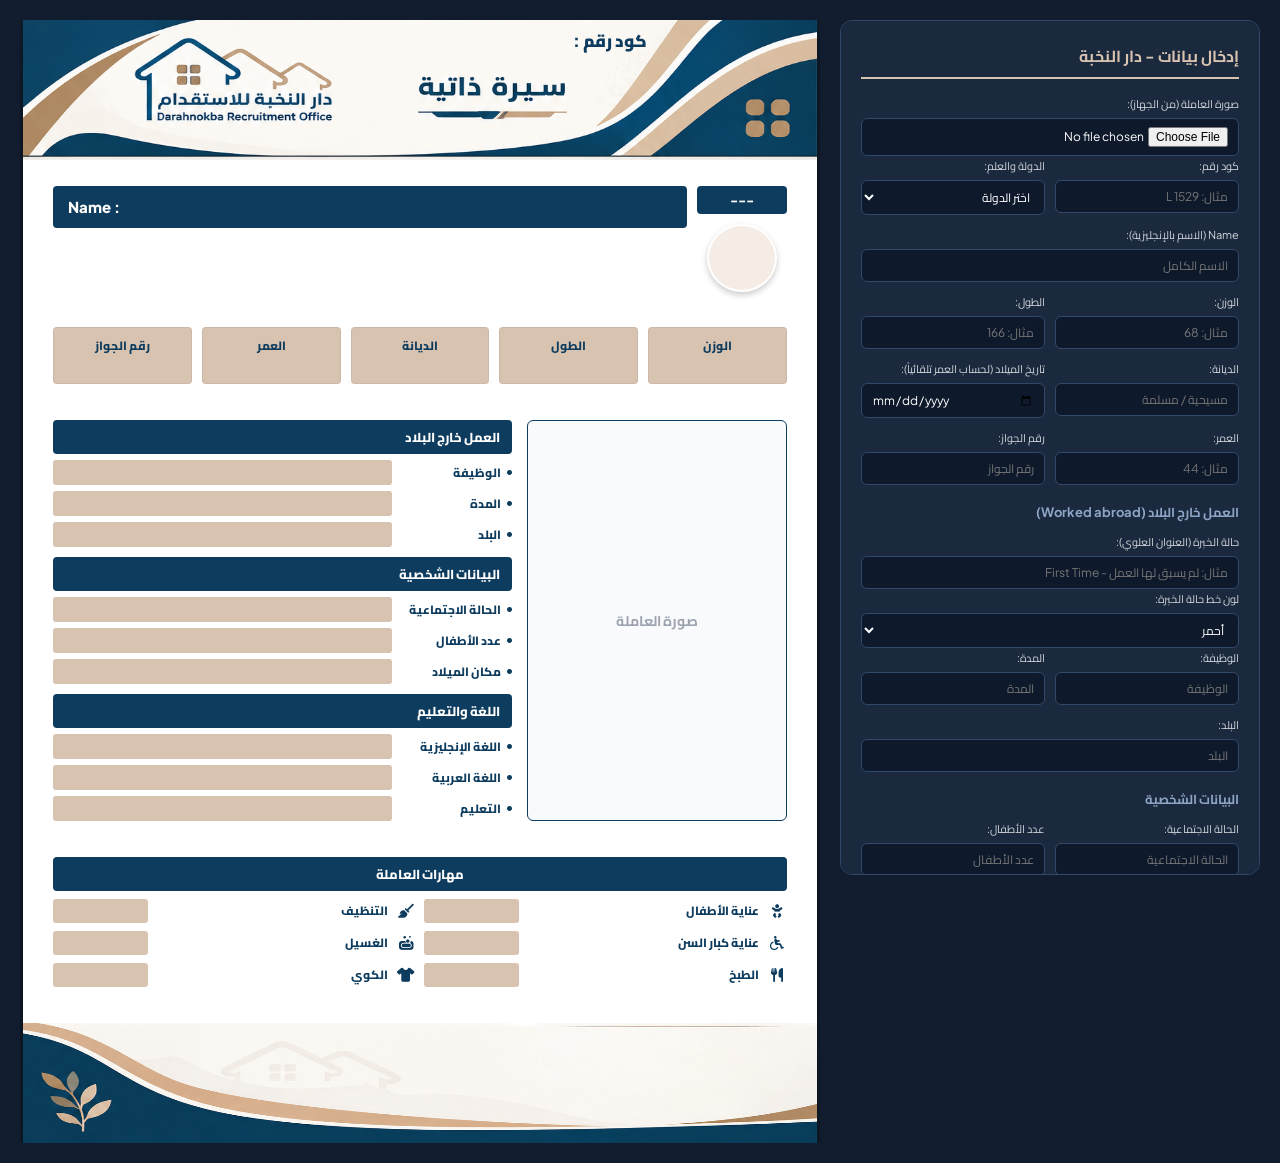
==== cv-dar.html @ 3e5e556e "Add files via upload" ====
<!DOCTYPE html>
<html lang="ar" dir="rtl">
<head>
  <meta charset="UTF-8">
  <meta name="viewport" content="width=device-width, initial-scale=1.0">
  <title>منشئ السيرة الذاتية - شركة دار النخبة للإستقدام</title>
  <link rel="preconnect" href="https://fonts.googleapis.com">
  <link rel="preconnect" href="https://fonts.gstatic.com" crossorigin>
  <link href="https://fonts.googleapis.com/css2?family=Cairo:wght@400;600;700;800;900&display=swap" rel="stylesheet">
  <link rel="stylesheet" href="https://cdnjs.cloudflare.com/ajax/libs/font-awesome/6.4.0/css/all.min.css">
  <link rel="stylesheet" href="cv-style.css">
</head>
<body>

  <div class="app-container">
    
    <!-- لوحة إدخال البيانات -->
    <aside class="editor-panel">
      <h2>إدخال بيانات - دار النخبة</h2>
      <form id="cvForm">
        
        <div class="form-group full-width">
          <label>صورة العاملة (من الجهاز):</label>
          <input type="file" id="inputPhoto" accept="image/*">
        </div>

        <div class="form-grid">
          <div class="form-group">
            <label>كود رقم:</label>
            <input type="text" id="inputCode" placeholder="مثال: L 1529">
          </div>
          <div class="form-group">
            <label>الدولة والعلم:</label>
            <select id="inputCountrySelect">
              <option value="" disabled selected>اختر الدولة</option>
              <option value="الفلبين" data-flag="https://flagcdn.com/w160/ph.png">الفلبين</option>
              <option value="إندونيسيا" data-flag="https://flagcdn.com/w160/id.png">إندونيسيا</option>
              <option value="كينيا" data-flag="https://flagcdn.com/w160/ke.png">كينيا</option>
              <option value="أثيوبيا" data-flag="https://flagcdn.com/w160/et.png">أثيوبيا</option>
              <option value="أوغندا" data-flag="https://flagcdn.com/w160/ug.png">أوغندا</option>
              <option value="سيريلانكا" data-flag="https://flagcdn.com/w160/lk.png">سيريلانكا</option>
            </select>
          </div>
          <div class="form-group full-width">
            <label>Name (الاسم بالإنجليزية):</label>
            <input type="text" id="inputName" placeholder="الاسم الكامل">
          </div>
          <div class="form-group">
            <label>الوزن:</label>
            <input type="text" id="inputWeight" placeholder="مثال: 68">
          </div>
          <div class="form-group">
            <label>الطول:</label>
            <input type="text" id="inputHeight" placeholder="مثال: 166">
          </div>
          <div class="form-group">
            <label>الديانة:</label>
            <input type="text" id="inputReligion" placeholder="مسيحية / مسلمة">
          </div>
          <div class="form-group">
            <label>تاريخ الميلاد (لحساب العمر تلقائياً):</label>
            <input type="date" id="inputBirthDate">
          </div>
          <div class="form-group">
            <label>العمر:</label>
            <input type="text" id="inputAge" placeholder="مثال: 44">
          </div>
          <div class="form-group">
            <label>رقم الجواز:</label>
            <input type="text" id="inputPassport" placeholder="رقم الجواز">
          </div>
        </div>

        <h3>العمل خارج البلاد (Worked abroad)</h3>
        <div class="form-group full-width">
          <label>حالة الخبرة (العنوان العلوي):</label>
          <input type="text" id="inputExpTitle" placeholder="مثال: لم يسبق لها العمل - First Time">
        </div>
        <div class="form-group full-width">
          <label>لون خط حالة الخبرة:</label>
          <select id="inputExpTitleColor">
            <option value="#dc2626" selected>أحمر</option>
            <option value="#000000">أسود</option>
            <option value="#16a34a">أخضر</option>
          </select>
        </div>
        <div class="form-grid">
          <div class="form-group">
            <label>الوظيفة:</label>
            <input type="text" id="inputJob" placeholder="الوظيفة">
          </div>
          <div class="form-group">
            <label>المدة:</label>
            <input type="text" id="inputDuration" placeholder="المدة">
          </div>
          <div class="form-group full-width">
            <label>البلد:</label>
            <input type="text" id="inputExpCountry" placeholder="البلد">
          </div>
        </div>

        <h3>البيانات الشخصية</h3>
        <div class="form-grid">
          <div class="form-group">
            <label>الحالة الاجتماعية:</label>
            <input type="text" id="inputMarital" placeholder="الحالة الاجتماعية">
          </div>
          <div class="form-group">
            <label>عدد الأطفال:</label>
            <input type="text" id="inputChildren" placeholder="عدد الأطفال">
          </div>
          <div class="form-group full-width">
            <label>مكان الميلاد:</label>
            <input type="text" id="inputBirthPlace" placeholder="مكان الميلاد">
          </div>
        </div>

        <h3>اللغة والتعليم</h3>
        <div class="form-grid">
          <div class="form-group">
            <label>اللغة الإنجليزية:</label>
            <input type="text" id="inputEnglish" placeholder="المستوى">
          </div>
          <div class="form-group">
            <label>اللغة العربية:</label>
            <input type="text" id="inputArabic" placeholder="المستوى">
          </div>
          <div class="form-group full-width">
            <label>التعليم:</label>
            <input type="text" id="inputEducation" placeholder="المستوى التعليمي">
          </div>
        </div>

        <h3>مهارات العاملة</h3>
        <div class="form-grid">
          <div class="form-group">
            <label>عناية الأطفال:</label>
            <input type="text" id="inputBabyCare" placeholder="نعم / لا">
          </div>
          <div class="form-group">
            <label>التنظيف:</label>
            <input type="text" id="inputCleaning" placeholder="نعم / لا">
          </div>
          <div class="form-group">
            <label>عناية كبار السن:</label>
            <input type="text" id="inputElderlyCare" placeholder="نعم / لا">
          </div>
          <div class="form-group">
            <label>الغسيل:</label>
            <input type="text" id="inputWashing" placeholder="نعم / لا">
          </div>
          <div class="form-group">
            <label>الطبخ:</label>
            <input type="text" id="inputCooking" placeholder="نعم / لا / WILLING">
          </div>
          <div class="form-group">
            <label>الكوي:</label>
            <input type="text" id="inputIroning" placeholder="نعم / لا">
          </div>
        </div>

        <button type="button" class="btn-download" onclick="downloadCVAsPNG()">تنزيل السيرة الذاتية (PNG)</button>
      </form>
    </aside>

    <!-- المعاينة الحية للقالب -->
    <main class="preview-panel">
      <div class="cv-card" id="cvCard">
        
        <!-- الهيدر العلوي ببانر up.png -->
        <header class="cv-header">
          <img src="up.png" alt="بانر علوي" class="banner-top">
          <div class="header-overlay">
            <div class="header-code">
              <span class="code-title">كود رقم : <span id="cvCode"></span></span>
            </div>
          </div>
        </header>

<!-- شريط الاسم وبجواره (مربع الدولة وتحته العلم) -->
<div class="name-section">
  <div class="flag-container">
    <div class="country-name" id="cvCountryName">---</div>
    <div class="flag-sphere">
      <img id="cvFlagImg" src="" alt="" style="display: none;">
    </div>
  </div>

  <div class="name-bar">
    <span class="label">Name :</span>
    <span id="cvName" class="value"></span>
  </div>
</div>

        <!-- الشريط العلوي (الوزن، الطول، الديانة، العمر، رقم الجواز) -->
        <div class="top-info-grid">
          <div class="info-item"><span class="label">الوزن</span><span id="cvWeight" class="val"></span></div>
          <div class="info-item"><span class="label">الطول</span><span id="cvHeight" class="val"></span></div>
          <div class="info-item"><span class="label">الديانة</span><span id="cvReligion" class="val"></span></div>
          <div class="info-item"><span class="label">العمر</span><span id="cvAge" class="val"></span></div>
          <div class="info-item passport-item"><span class="label">رقم الجواز</span><span id="cvPassport" class="val"></span></div>
        </div>

        <!-- الجسم الرئيسي (القوائم لليمين والصورة لليسار) -->
        <div class="main-body">
          
          <!-- صورة العاملة -->
          <div class="photo-box" id="photoContainer">
            <div class="photo-placeholder">صورة العاملة</div>
          </div>

          <!-- الأقسام والتفاصيل -->
          <div class="details-column">
            
            <!-- قسم العمل خارج البلاد -->
            <section class="cv-block">
              <div class="block-header">
                <span class="header-text">العمل خارج البلاد</span>
                <span id="cvExpTitle" class="exp-subtitle"></span>
              </div>
              <div class="block-body">
                <div class="row-item"><span class="row-label"><i class="fa-solid fa-circle"></i>الوظيفة</span><span id="cvJob" class="val-box"></span></div>
                <div class="row-item"><span class="row-label"><i class="fa-solid fa-circle"></i>المدة</span><span id="cvDuration" class="val-box"></span></div>
                <div class="row-item"><span class="row-label"><i class="fa-solid fa-circle"></i>البلد</span><span id="cvExpCountry" class="val-box"></span></div>
              </div>
            </section>

            <!-- قسم البيانات الشخصية -->
            <section class="cv-block">
              <div class="block-header">
                <span class="header-text">البيانات الشخصية</span>
              </div>
              <div class="block-body">
                <div class="row-item"><span class="row-label"><i class="fa-solid fa-circle"></i>الحالة الاجتماعية</span><span id="cvMarital" class="val-box"></span></div>
                <div class="row-item"><span class="row-label"><i class="fa-solid fa-circle"></i>عدد الأطفال</span><span id="cvChildren" class="val-box"></span></div>
                <div class="row-item"><span class="row-label"><i class="fa-solid fa-circle"></i>مكان الميلاد</span><span id="cvBirthPlace" class="val-box"></span></div>
              </div>
            </section>

            <!-- قسم اللغة والتعليم -->
            <section class="cv-block">
              <div class="block-header">
                <span class="header-text">اللغة والتعليم</span>
              </div>
              <div class="block-body">
                <div class="row-item"><span class="row-label"><i class="fa-solid fa-circle"></i>اللغة الإنجليزية</span><span id="cvEnglish" class="val-box"></span></div>
                <div class="row-item"><span class="row-label"><i class="fa-solid fa-circle"></i>اللغة العربية</span><span id="cvArabic" class="val-box"></span></div>
                <div class="row-item"><span class="row-label"><i class="fa-solid fa-circle"></i>التعليم</span><span id="cvEducation" class="val-box"></span></div>
              </div>
            </section>

          </div>

        </div>

        <!-- قسم مهارات العاملة -->
        <section class="skills-block">
          <div class="block-header center-header">
            <span class="header-text">مهارات العاملة</span>
          </div>
          <div class="skills-grid">
            <div class="skill-row">
              <i class="fa-solid fa-baby"></i>
              <span class="skill-label">عناية الأطفال</span>
              <span id="cvBabyCare" class="skill-val"></span>
            </div>
            <div class="skill-row">
              <i class="fa-solid fa-broom"></i>
              <span class="skill-label">التنظيف</span>
              <span id="cvCleaning" class="skill-val"></span>
            </div>
            <div class="skill-row">
              <i class="fa-solid fa-wheelchair"></i>
              <span class="skill-label">عناية كبار السن</span>
              <span id="cvElderlyCare" class="skill-val"></span>
            </div>
            <div class="skill-row">
              <i class="fa-solid fa-soap"></i>
              <span class="skill-label">الغسيل</span>
              <span id="cvWashing" class="skill-val"></span>
            </div>
            <div class="skill-row">
              <i class="fa-solid fa-utensils"></i>
              <span class="skill-label">الطبخ</span>
              <span id="cvCooking" class="skill-val"></span>
            </div>
            <div class="skill-row">
              <i class="fa-solid fa-shirt"></i>
              <span class="skill-label">الكوي</span>
              <span id="cvIroning" class="skill-val"></span>
            </div>
          </div>
        </section>

        <!-- الفوتر السفلي ببانر down.jpg -->
        <footer class="cv-footer">
          <img src="down.png" alt="بانر سفلي" class="banner-bottom">
        </footer>

      </div>
    </main>

  </div>

  <script src="https://cdnjs.cloudflare.com/ajax/libs/html2canvas/1.4.1/html2canvas.min.js"></script>
  <script src="cv-script.js"></script>
</body>
</html>
---- cv-style.css ----
/* استدعاء خط Cairo للعربية و Plus Jakarta Sans للإنجليزية والأرقام */
@import url('https://fonts.googleapis.com/css2?family=Cairo:wght@400;600;700;800;900&family=Plus+Jakarta+Sans:wght@500;600;700;800&display=swap');

* {
  box-sizing: border-box;
  margin: 0;
  padding: 0;
  /* ترتيب الخطوط: يبدأ بالإنجليزية ثم العربي الأصلي Cairo */
  font-family: 'Plus Jakarta Sans', 'Cairo', sans-serif;
}

body {
  background-color: #111d2e;
  color: #fff;
  direction: rtl;
  min-height: 100vh;
}

:root {
  --dar-blue: #0e3c5e;
  --dar-beige: #d8c2b0;
  --dar-bg-light: #f5ece5;
  --dar-dark: #1f2937;
  --border-color: #314868;
}

.app-container {
  display: flex;
  gap: 20px;
  padding: 20px;
  max-width: 1650px;
  margin: 0 auto;
}

.editor-panel {
  width: 420px;
  background: #1a293d;
  padding: 20px;
  border-radius: 12px;
  border: 1px solid var(--border-color);
  max-height: 95vh;
  overflow-y: auto;
}

.editor-panel h2 {
  font-size: 16px;
  color: var(--dar-beige);
  margin-bottom: 15px;
  border-bottom: 2px solid var(--dar-beige);
  padding-bottom: 6px;
}

.editor-panel h3 {
  font-size: 13px;
  color: #8da4c4;
  margin: 15px 0 8px 0;
}

.form-grid {
  display: grid;
  grid-template-columns: 1fr 1fr;
  gap: 10px;
}

.form-group {
  display: flex;
  flex-direction: column;
  gap: 4px;
}

.full-width {
  grid-column: span 2;
}

label {
  font-size: 11px;
  color: #d1d5db;
}

input[type="text"], input[type="date"], input[type="file"], select {
  background: #0e1a2b;
  border: 1px solid var(--border-color);
  color: #fff;
  padding: 8px 10px;
  border-radius: 6px;
  font-size: 12px;
  outline: none;
}

select option {
  background: #0e1a2b;
  color: #fff;
}

.btn-download {
  width: 100%;
  background: var(--dar-beige);
  color: var(--dar-blue);
  font-weight: 800;
  padding: 12px;
  border: none;
  border-radius: 8px;
  cursor: pointer;
  margin-top: 20px;
  font-size: 14px;
  transition: 0.2s;
}

.btn-download:hover {
  background: #c7af9a;
}

.preview-panel {
  flex: 1;
  display: flex;
  justify-content: center;
  align-items: flex-start;
  overflow-x: auto;
}

/* ورقة A4 التفاعلية */
.cv-card {
  width: 210mm;
  height: 297mm;
  background: #ffffff;
  color: #1f2937;
  padding: 0 30px 0 30px;
  box-shadow: 0 10px 30px rgba(0, 0, 0, 0.5);
  display: flex;
  flex-direction: column;
  justify-content: space-between;
  position: relative;
  box-sizing: border-box;
}

/* 1. الهيدر البانورامي العلوي */
.cv-header {
  position: relative;
  width: calc(100% + 60px);
  margin-right: -30px;
  margin-left: -30px;
  height: 140px;
  overflow: hidden;
}

.banner-top {
  width: 100%;
  height: 100%;
  object-fit: fill;
}

.header-overlay {
  position: absolute;
  top: 0;
  left: 0;
  width: 100%;
  height: 100%;
  display: flex;
  align-items: center;
  justify-content: flex-end;
  padding: 0 45px;
  pointer-events: none;
}

.header-code {
  position: absolute;
  left: 550px;
  top: 5px;
}

.code-title {
  font-size: 17px;
  font-weight: 900;
  color: #0e3c5e;
}

/* 2. شريط الاسم والعلم */
.name-section {
  display: flex;
  align-items: flex-start; /* يحاذي المكونات من الأعلى */
  justify-content: flex-start;
  gap: 10px;
  margin-top: -10px;
  direction: rtl;
}

/* شريط الاسم الكحلي */
.name-bar {
  flex: 1;
  background: var(--dar-blue);
  color: #fff;
  padding: 8px 15px;
  display: flex;
  align-items: center;
  justify-content: flex-start;
  direction: ltr;
  gap: 10px;
  font-size: 15px;
  font-weight: 800;
  min-height: 42px;
  border-radius: 4px;
}

.name-bar .label {
  font-size: 15px;
  font-weight: 800;
  color: #ffffff;
  white-space: nowrap;
}

.name-bar .value {
  font-size: 15px;
  color: #ffffff;
  word-break: break-all;
  text-align: left;
}

/* حاوية تجمع مربع الدولة والعلم بشكل عمودي فوق بعض */
.flag-container {
  width: 90px;
  display: flex;
  flex-direction: column; /* ترتيب عمودي: المربع فوق والعلم تحته */
  align-items: center;
  flex-shrink: 0;
}

/* المربع الكحلي لاسم الدولة */
.country-name {
  background: var(--dar-blue);
  color: #fff;
  width: 100%;
  text-align: center;
  font-size: 13px;
  font-weight: 800;
  padding: 6px 0;
  border-radius: 4px;
}

/* دائرة العلم أسفل المربع الكحلي مباشرة */
.flag-sphere {
  width: 70px;
  height: 68px;
  border-radius: 50%;
  overflow: hidden;
  box-shadow: 0 3px 6px rgba(0,0,0,0.2);
  border: 2px solid #fff;
  margin-top: 10px; /* تداخل بسيط وجميل مع المربع */
  background: var(--dar-bg-light);
  display: flex;
  align-items: center;
  justify-content: center;
  z-index: 2;
}

.flag-sphere img {
  width: 100%;
  height: 100%;
  object-fit: cover;
}

/* 3. مربعات البيانات العلوية */
.top-info-grid {
  display: grid;
  grid-template-columns: repeat(5, 1fr);
  gap: 10px;
}

.info-item {
  background: var(--dar-beige);
  padding: 6px 4px;
  display: flex;
  flex-direction: column;
  align-items: center;
  justify-content: center;
  border-radius: 4px;
  min-height: 48px;
  border: 1px solid rgba(0,0,0,0.05);
}

.info-item .label {
  font-size: 12px;
  font-weight: 800;
  color: var(--dar-blue);
  margin-bottom: 2px;
}

.info-item .val {
  font-size: 13px;
  font-weight: 800;
  color: #000;
  min-height: 18px;
  display: flex;
  align-items: center;
}

/* 4. الجسم الرئيسي */
.main-body {
  display: flex;
  gap: 15px;
  align-items: stretch;
}

.details-column {
  flex: 1;
  display: flex;
  flex-direction: column;
  gap: 10px;
}

.photo-box {
  width: 260px;
  height: 100%;
  min-height: 370px;
  border: 1.5px solid var(--dar-blue);
  border-radius: 6px;
  display: flex;
  align-items: center;
  justify-content: center;
  background: #f8fafc;
  overflow: hidden;
}

.photo-placeholder {
  color: #9ca3af;
  font-weight: 700;
  font-size: 14px;
}

.cv-block {
  display: flex;
  flex-direction: column;
}

.block-header {
  background: var(--dar-blue);
  color: #fff;
  padding: 5px 12px;
  font-size: 13px;
  font-weight: 800;
  display: flex;
  justify-content: space-between;
  align-items: center;
  border-radius: 4px;
}

.exp-subtitle {
  color: #dc2626;
  font-size: 12px;
  font-weight: 800;
}

.block-body {
  padding: 6px 0 0 0;
  display: flex;
  flex-direction: column;
  gap: 6px;
}

.row-item {
  display: flex;
  align-items: center;
  justify-content: space-between;
  gap: 10px;
}

.row-label {
  font-size: 12px;
  font-weight: 800;
  color: var(--dar-blue);
  display: flex;
  align-items: center;
  gap: 6px;
  width: 110px;
  justify-content: start;
}

.row-label i {
  font-size: 5px;
  color: var(--dar-blue);
}

.val-box {
  flex: 1;
  background: var(--dar-beige);
  padding: 4px 8px;
  font-size: 12px;
  font-weight: 800;
  color: #000;
  text-align: center;
  min-height: 25px;
  display: flex;
  align-items: center;
  justify-content: center;
  border-radius: 3px;
}

/* 5. قسم المهارات */
.skills-block {
  margin-top: 0px;
}

.center-header {
  justify-content: center;
}

.skills-grid {
  display: grid;
  grid-template-columns: repeat(2, 1fr);
  gap: 8px;
  margin-top: 8px;
}

.skill-row {
  display: flex;
  align-items: center;
  justify-content: space-between;
  gap: 8px;
}

.skill-label {
  font-size: 12px;
  font-weight: 800;
  color: var(--dar-blue);
  flex: 1;
  text-align: right;
}

.skill-row i {
  font-size: 14px;
  color: var(--dar-blue);
  width: 20px;
  text-align: center;
}

.skill-val {
  width: 95px;
  background: var(--dar-beige);
  padding: 4px;
  font-size: 12px;
  font-weight: 800;
  color: #000;
  text-align: center;
  border-radius: 3px;
  min-height: 24px;
  display: inline-block;
}

/* 6. الفوتر السفلي البانورامي */
.cv-footer {
  width: calc(100% + 60px);
  margin-right: -30px;
  margin-left: -30px;
  height: 120px;
  overflow: hidden;
}

.banner-bottom {
  width: 100%;
  height: 100%;
  object-fit: fill;
}
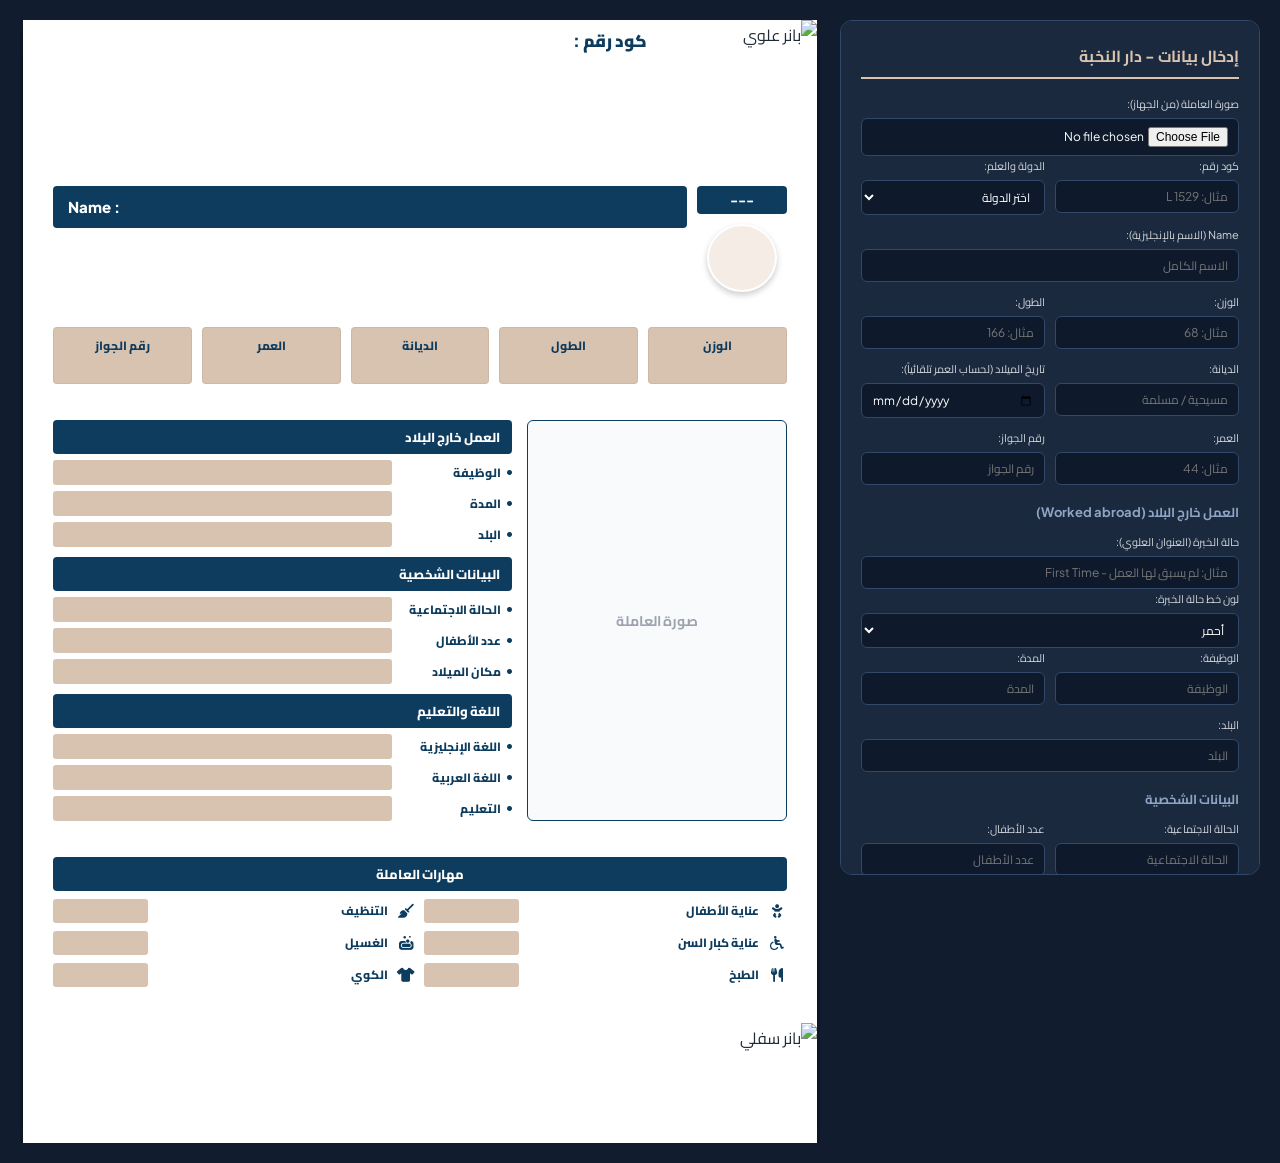
==== commit 3941d983: "Add files via upload" ====
--- a/cv-dar.html
+++ b/cv-dar.html
@@ -169,7 +169,7 @@
         
         <!-- الهيدر العلوي ببانر up.png -->
         <header class="cv-header">
-          <img src="up.png" alt="بانر علوي" class="banner-top">
+          <img src="img/up.png" alt="بانر علوي" class="banner-top">
           <div class="header-overlay">
             <div class="header-code">
               <span class="code-title">كود رقم : <span id="cvCode"></span></span>
@@ -294,7 +294,7 @@
 
         <!-- الفوتر السفلي ببانر down.jpg -->
         <footer class="cv-footer">
-          <img src="down.png" alt="بانر سفلي" class="banner-bottom">
+          <img src="img/down.png" alt="بانر سفلي" class="banner-bottom">
         </footer>
 
       </div>
